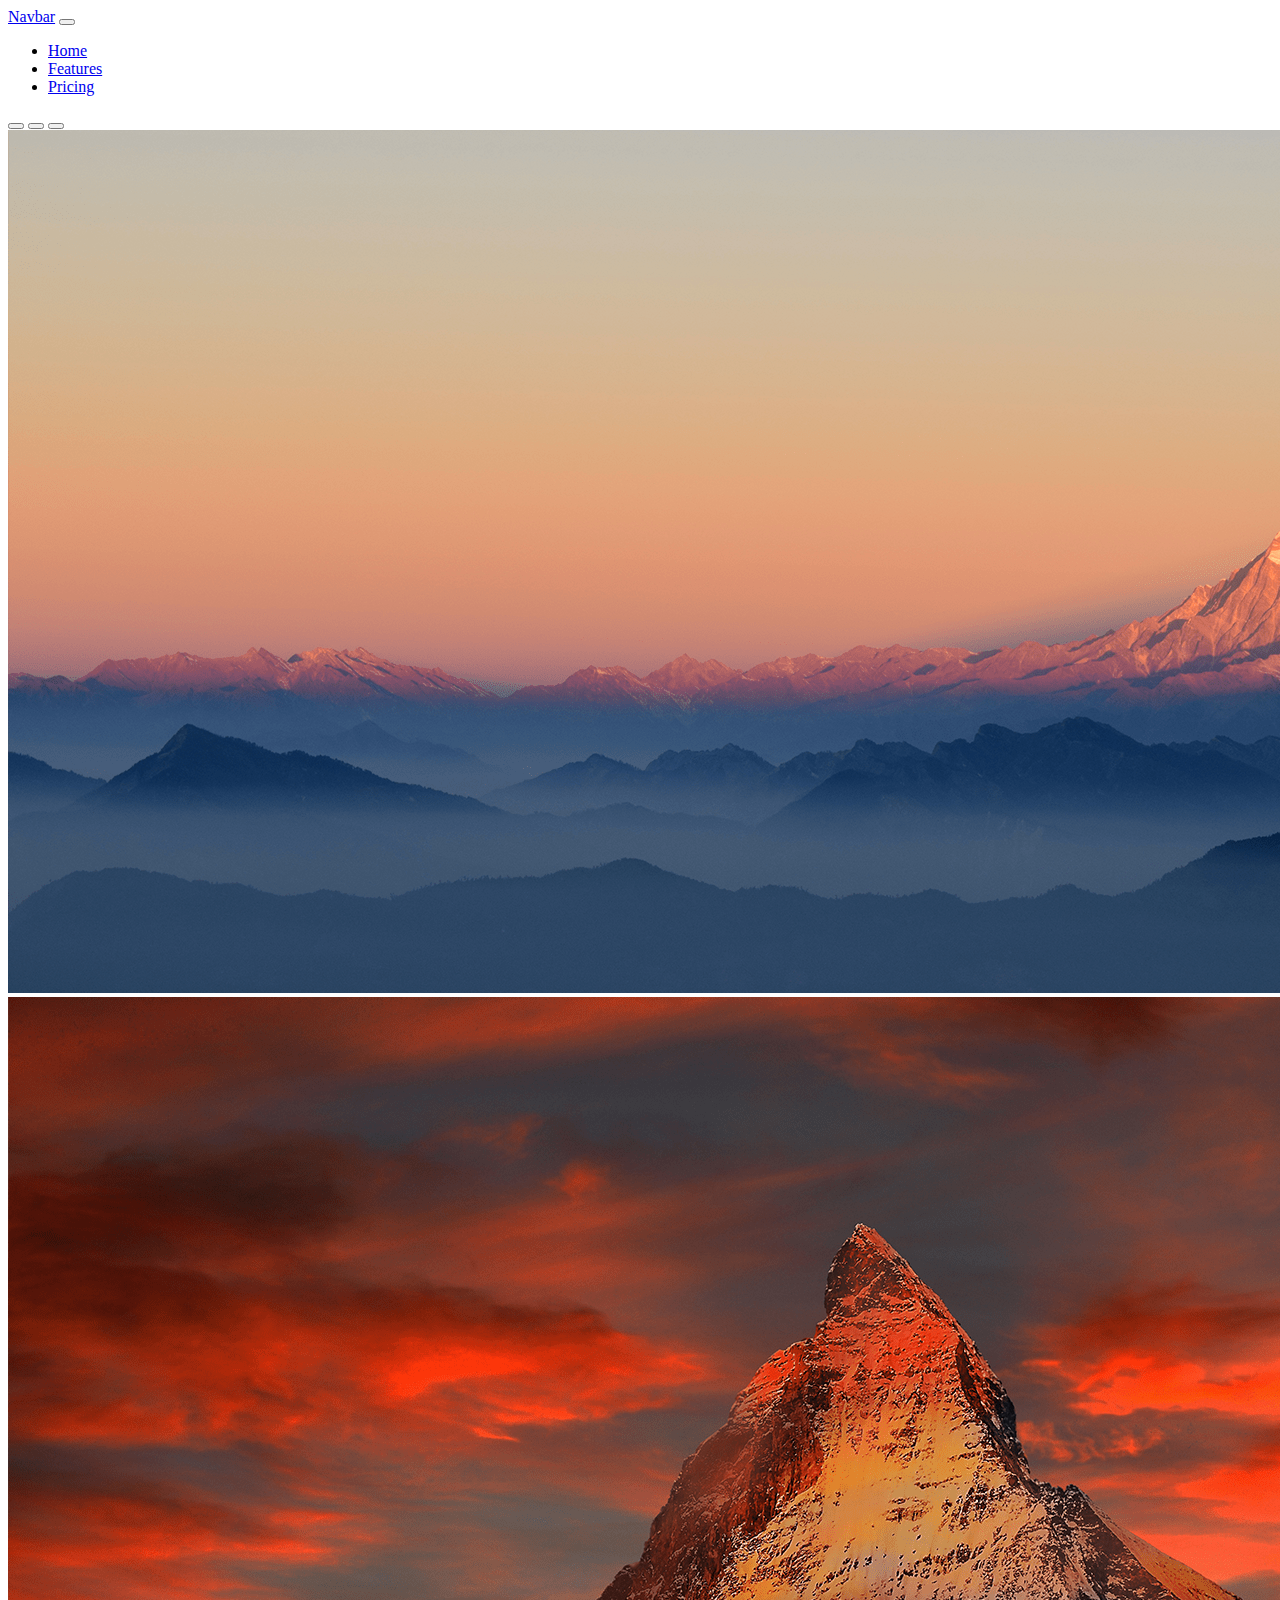
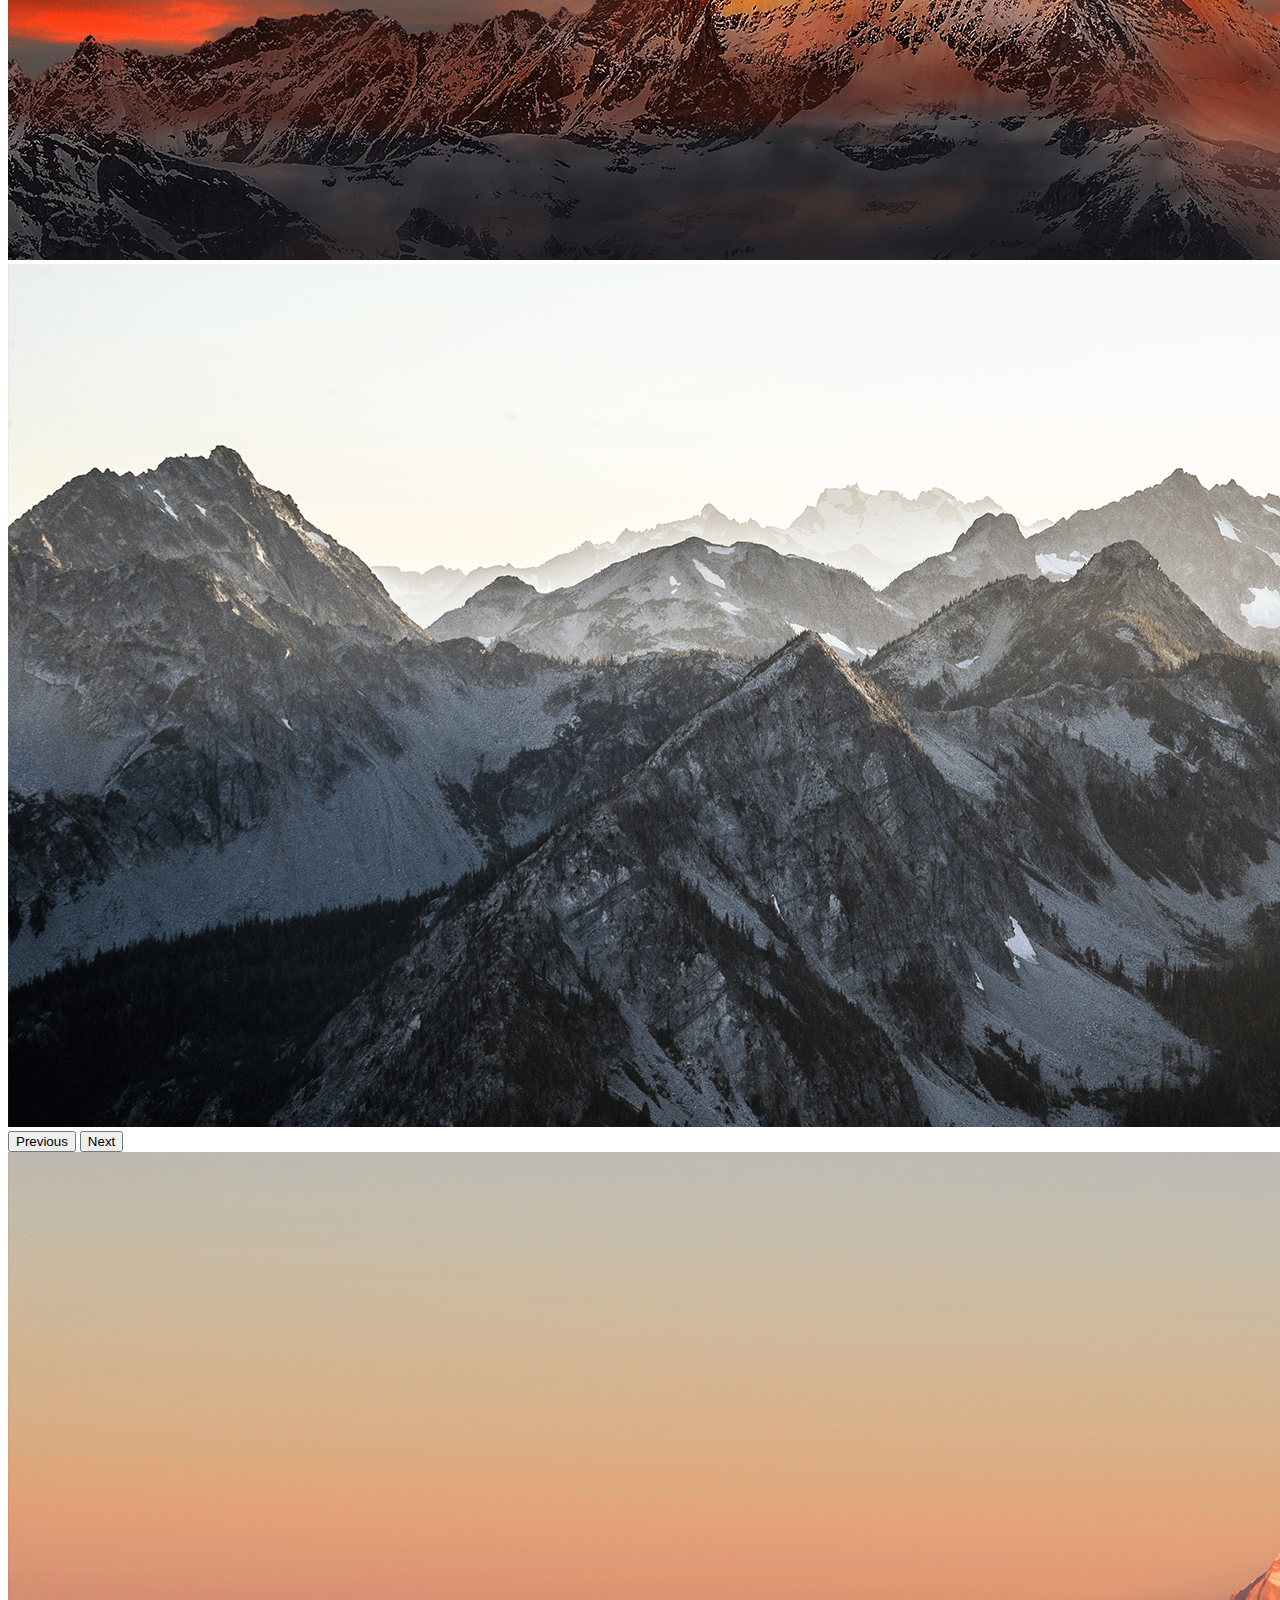
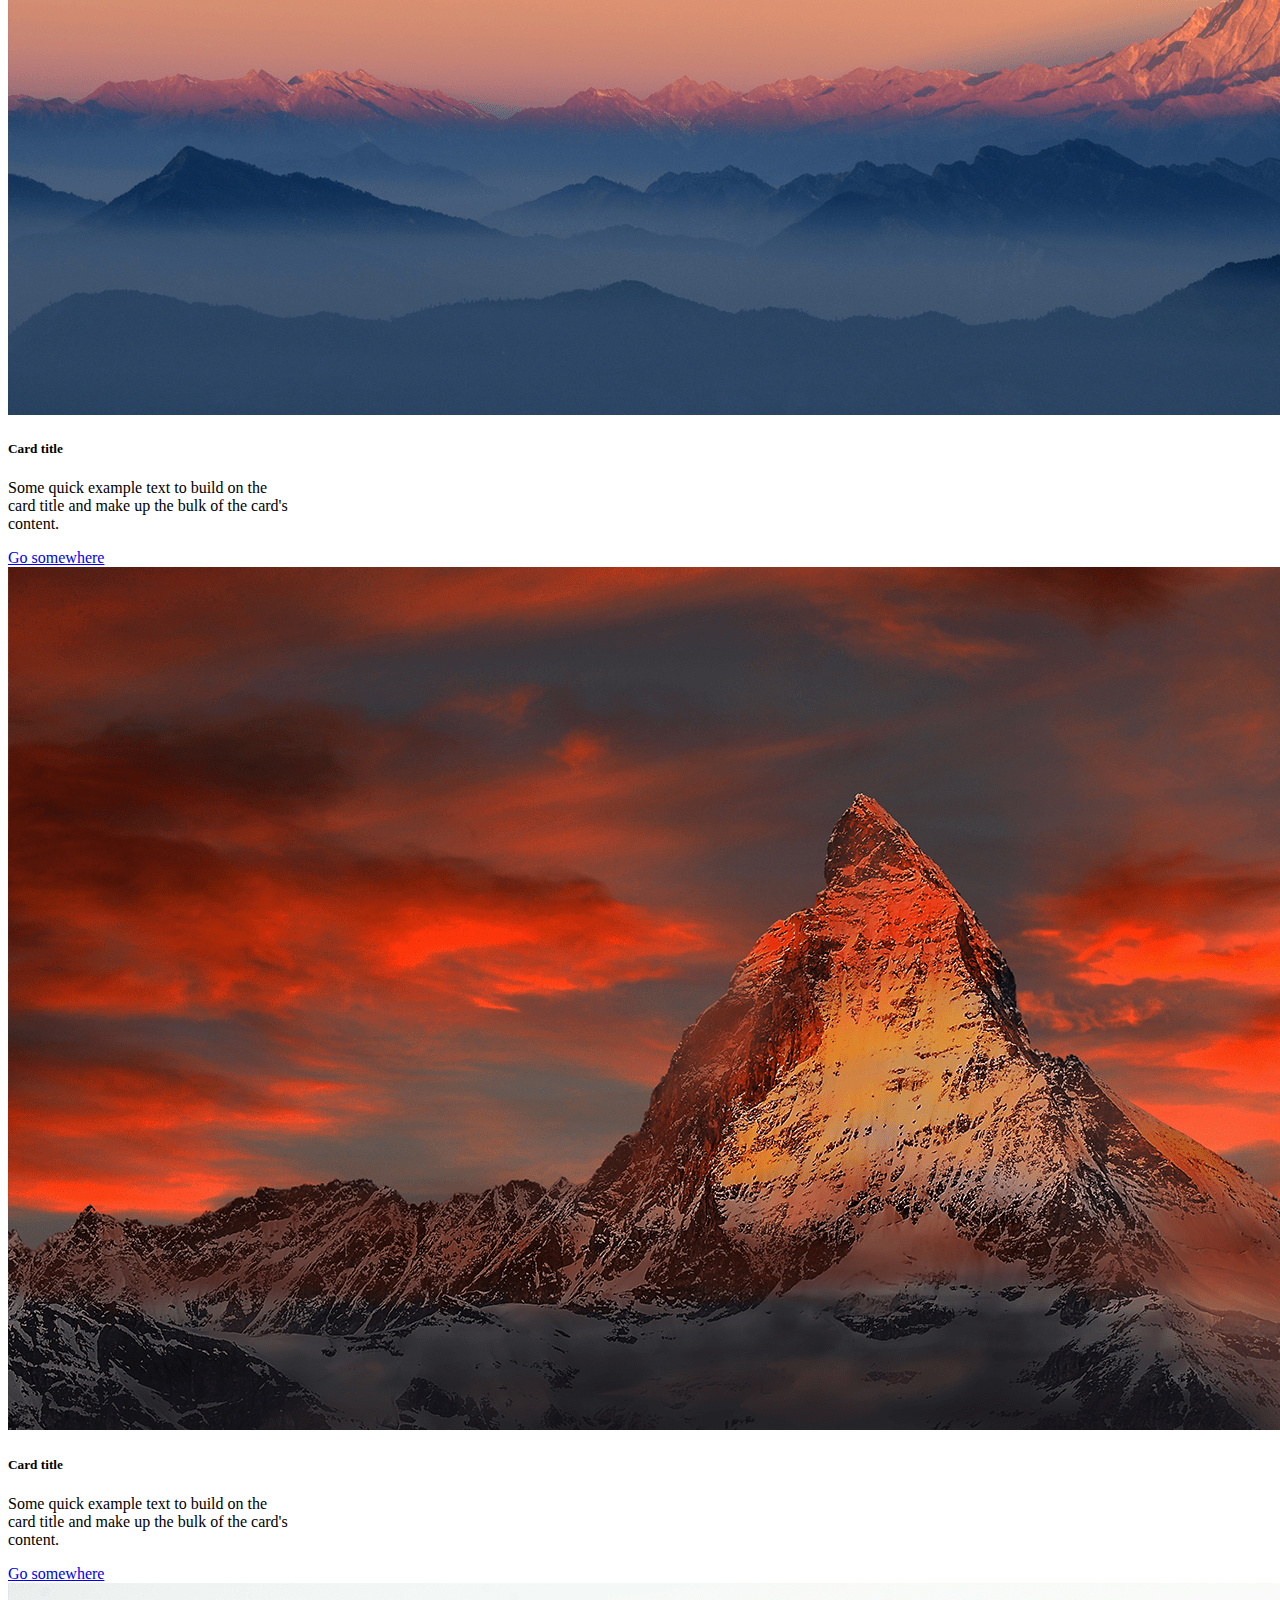
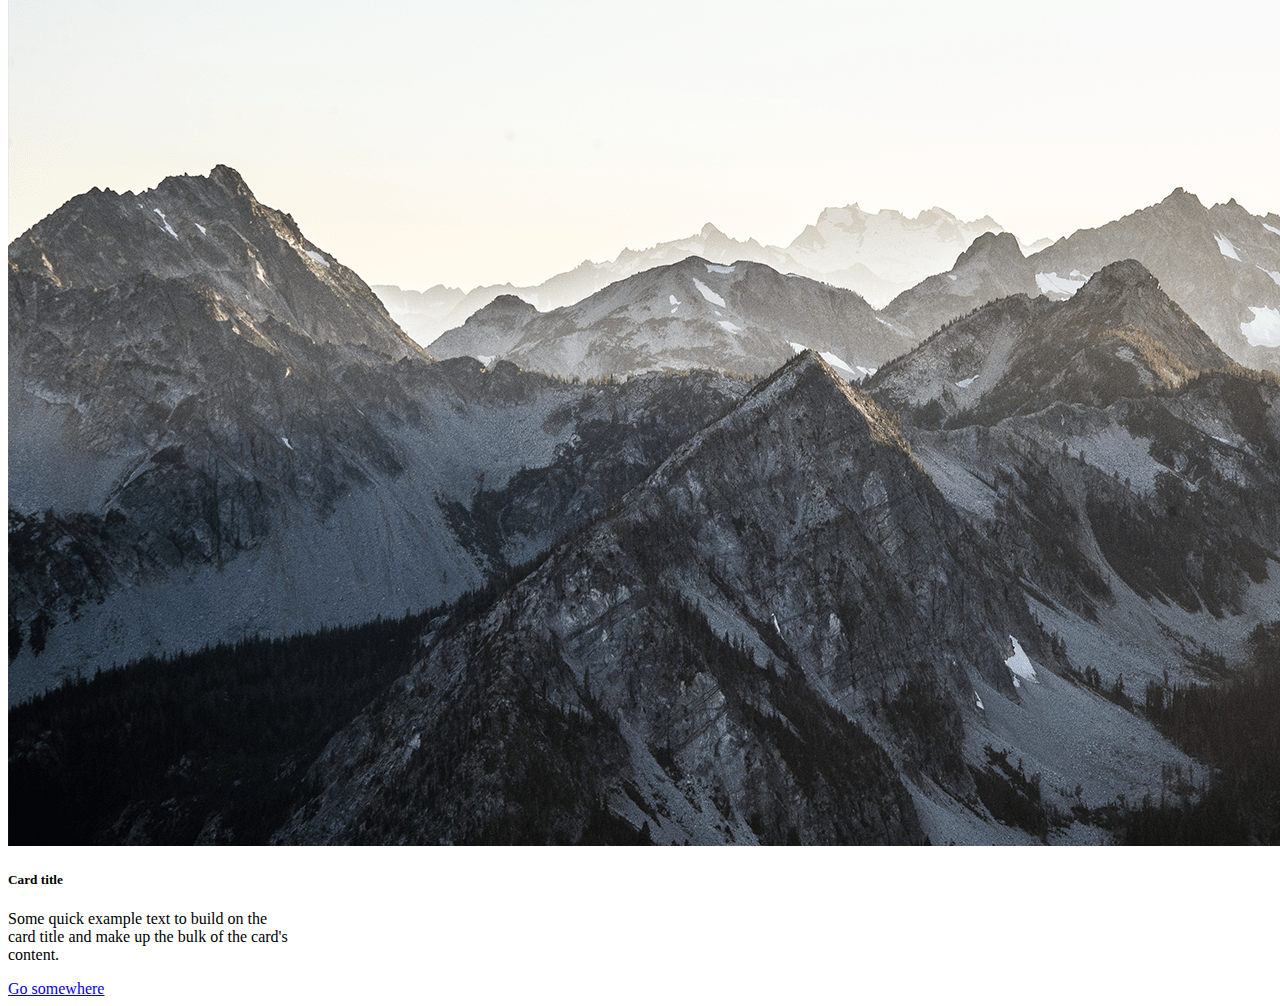
==== index.html @ 95a9868f "Initial commit" ====
<!doctype html>
<html lang="en">
  <head>
    <!-- Required meta tags -->
    <meta charset="utf-8">
    <meta name="viewport" content="width=device-width, initial-scale=1">

    <!-- Bootstrap CSS -->
    <link href="https://cdn.jsdelivr.net/npm/bootstrap@5.1.3/dist/css/bootstrap.min.css" rel="stylesheet" integrity="sha384-1BmE4kWBq78iYhFldvKuhfTAU6auU8tT94WrHftjDbrCEXSU1oBoqyl2QvZ6jIW3" crossorigin="anonymous">

    <title>Hello, world!</title>
  </head>
  <body>
<!--Navbar-->
    <nav class="navbar navbar-expand-lg navbar-light bg-light">
      <div class="container-fluid">
        <a class="navbar-brand" href="index.html">Navbar</a>
        <button class="navbar-toggler" type="button" data-bs-toggle="collapse" data-bs-target="#navbarNav" aria-controls="navbarNav" aria-expanded="false" aria-label="Toggle navigation">
          <span class="navbar-toggler-icon"></span>
        </button>
        <div class="collapse navbar-collapse" id="navbarNav">
          <ul class="navbar-nav">
            <li class="nav-item">
              <a class="nav-link active" aria-current="page" href="#">Home</a>
            </li>
            <li class="nav-item">
              <a class="nav-link" href="#">Features</a>
            </li>
            <li class="nav-item">
              <a class="nav-link" href="#">Pricing</a>
            </li>
          </ul>
        </div>
      </div>
    </nav>

<!--Carousel-->
<div id="carouselExampleIndicators" class="carousel slide" data-bs-ride="carousel">
  <div class="carousel-indicators">
    <button type="button" data-bs-target="#carouselExampleIndicators" data-bs-slide-to="0" class="active" aria-current="true" aria-label="Slide 1"></button>
    <button type="button" data-bs-target="#carouselExampleIndicators" data-bs-slide-to="1" aria-label="Slide 2"></button>
    <button type="button" data-bs-target="#carouselExampleIndicators" data-bs-slide-to="2" aria-label="Slide 3"></button>
  </div>
  <div class="carousel-inner">
    <div class="carousel-item active">
      <img src="img/mountains.png" class="d-block w-100" alt="mountains">
    </div>
    <div class="carousel-item">
      <img src="img/red.png" class="d-block w-100" alt="red">
    </div>
    <div class="carousel-item">
      <img src="img/snow.png" class="d-block w-100" alt="snow">
    </div>
  </div>
  <button class="carousel-control-prev" type="button" data-bs-target="#carouselExampleIndicators" data-bs-slide="prev">
    <span class="carousel-control-prev-icon" aria-hidden="true"></span>
    <span class="visually-hidden">Previous</span>
  </button>
  <button class="carousel-control-next" type="button" data-bs-target="#carouselExampleIndicators" data-bs-slide="next">
    <span class="carousel-control-next-icon" aria-hidden="true"></span>
    <span class="visually-hidden">Next</span>
  </button>
</div>

<!--Cards-->

<div class="container">
  <div class="row">
    <div class="col-md-4">
      <div class="card" style="width: 18rem;">
        <img src="img/mountains.png" class="card-img-top" alt="mountains">
        <div class="card-body">
          <h5 class="card-title">Card title</h5>
          <p class="card-text">Some quick example text to build on the card title and make up the bulk of the card's content.</p>
          <a href="#" class="btn btn-primary">Go somewhere</a>
        </div>
      </div>
    </div>
    <div class="col-md-4">
      <div class="card" style="width: 18rem;">
        <img src="img/red.png" class="card-img-top" alt="red">
        <div class="card-body">
          <h5 class="card-title">Card title</h5>
          <p class="card-text">Some quick example text to build on the card title and make up the bulk of the card's content.</p>
          <a href="#" class="btn btn-primary">Go somewhere</a>
        </div>
      </div>
    </div>
    <div class="col-md-4">
      <div class="card" style="width: 18rem;">
        <img src="img/snow.png" class="card-img-top" alt="snow">
        <div class="card-body">
          <h5 class="card-title">Card title</h5>
          <p class="card-text">Some quick example text to build on the card title and make up the bulk of the card's content.</p>
          <a href="#" class="btn btn-primary">Go somewhere</a>
        </div>
      </div>
    </div>
  </div>
</div>

    <!-- Option 1: Bootstrap Bundle with Popper -->
    <script src="https://cdn.jsdelivr.net/npm/bootstrap@5.1.3/dist/js/bootstrap.bundle.min.js" integrity="sha384-ka7Sk0Gln4gmtz2MlQnikT1wXgYsOg+OMhuP+IlRH9sENBO0LRn5q+8nbTov4+1p" crossorigin="anonymous"></script>

  </body>
</html>
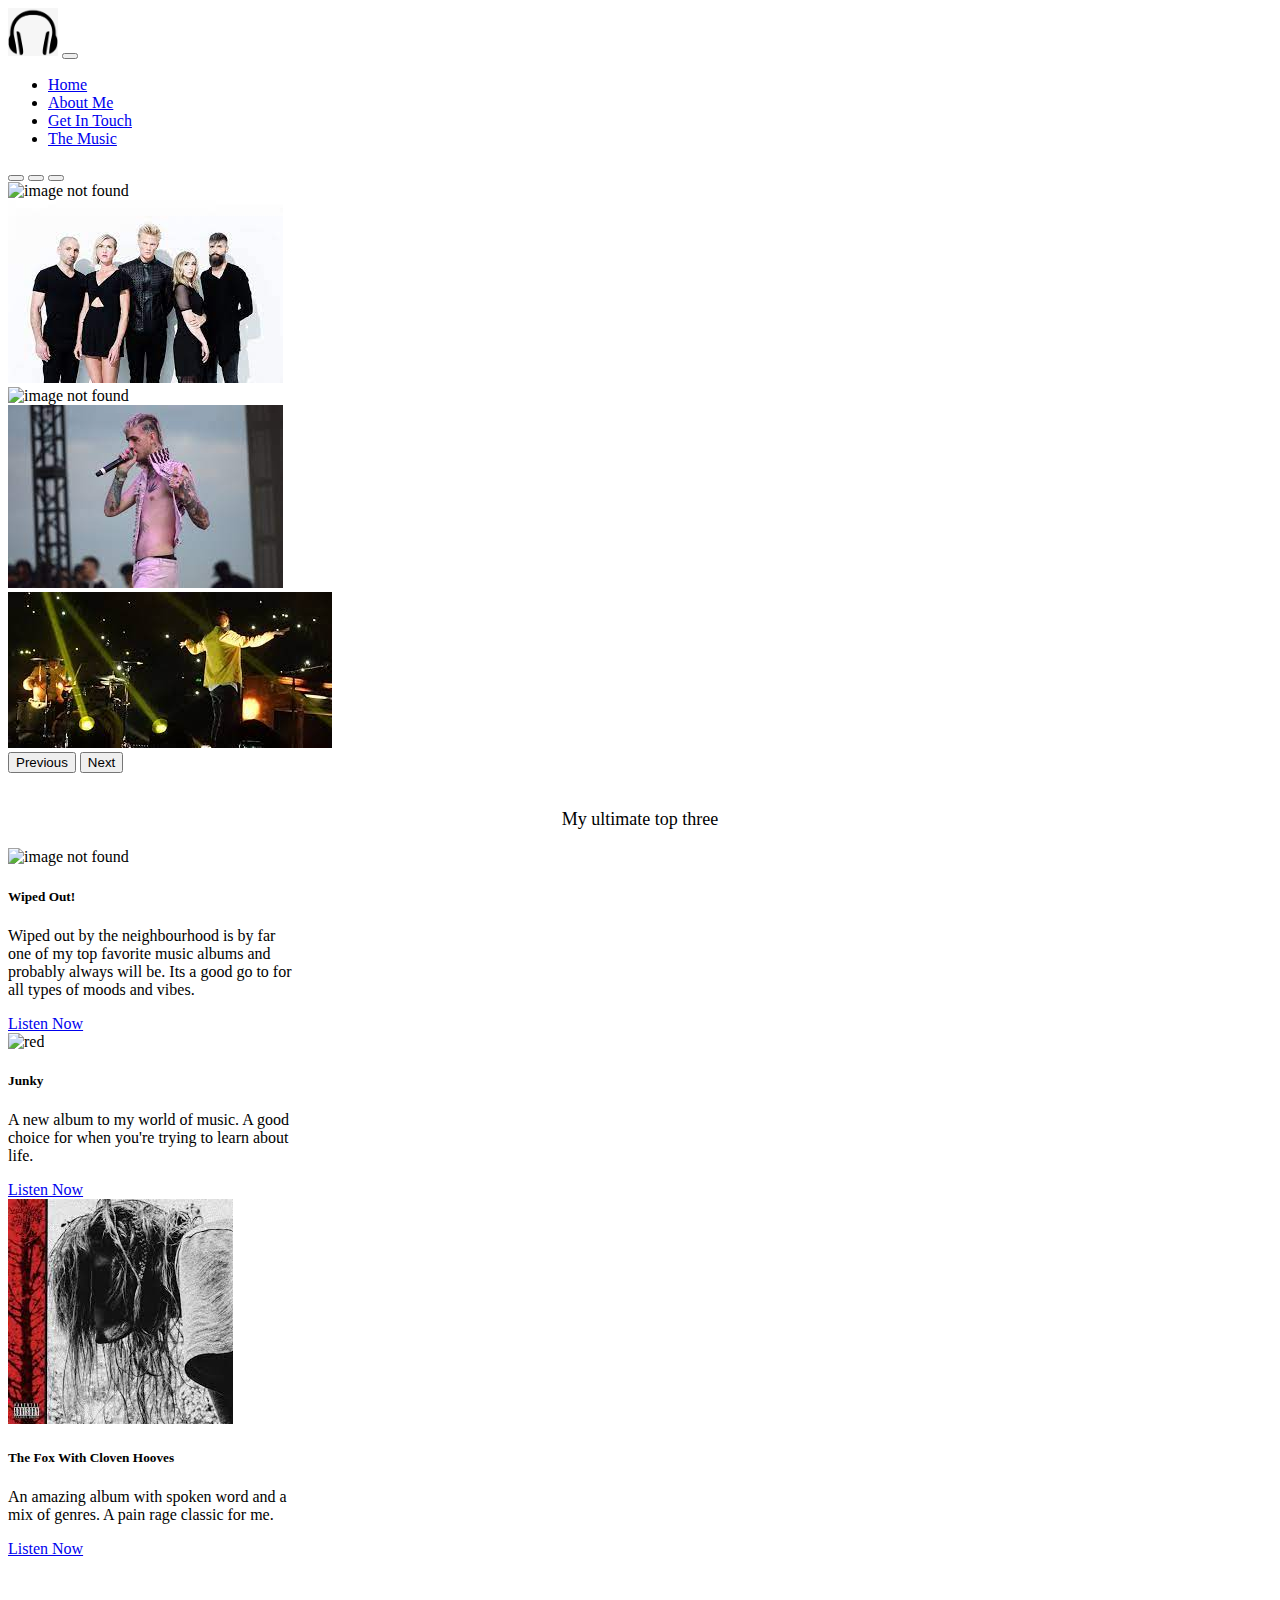
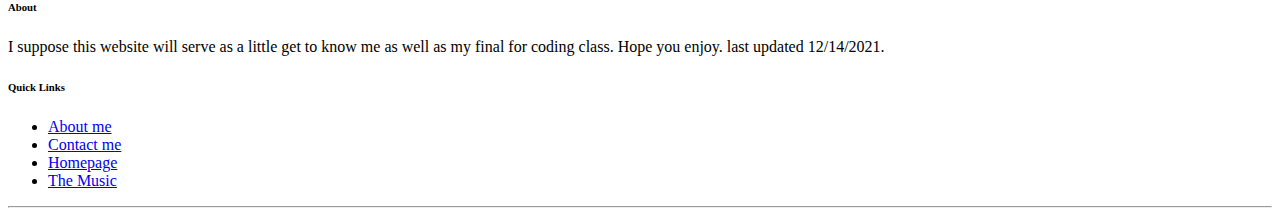
==== commit b94a7faa: "changes and added material" ====
--- a/index.html
+++ b/index.html
@@ -8,26 +8,29 @@
     <!-- Bootstrap CSS -->
     <link href="https://cdn.jsdelivr.net/npm/bootstrap@5.1.3/dist/css/bootstrap.min.css" rel="stylesheet" integrity="sha384-1BmE4kWBq78iYhFldvKuhfTAU6auU8tT94WrHftjDbrCEXSU1oBoqyl2QvZ6jIW3" crossorigin="anonymous">
 
-    <title>Hello, world!</title>
+    <title>MusicHub</title>
   </head>
-  <body>
+  <body class="back">
 <!--Navbar-->
     <nav class="navbar navbar-expand-lg navbar-light bg-light">
       <div class="container-fluid">
-        <a class="navbar-brand" href="index.html">Navbar</a>
+        <a class="navbar-brand" href="index.html"><img src="[data-uri]" alt="JK!" width="50px"></a>
         <button class="navbar-toggler" type="button" data-bs-toggle="collapse" data-bs-target="#navbarNav" aria-controls="navbarNav" aria-expanded="false" aria-label="Toggle navigation">
           <span class="navbar-toggler-icon"></span>
         </button>
         <div class="collapse navbar-collapse" id="navbarNav">
           <ul class="navbar-nav">
             <li class="nav-item">
-              <a class="nav-link active" aria-current="page" href="#">Home</a>
+              <a class="nav-link active" aria-current="page" href="index.html">Home</a>
             </li>
             <li class="nav-item">
-              <a class="nav-link" href="#">Features</a>
+              <a class="nav-link" href="about.html">About Me</a>
             </li>
             <li class="nav-item">
-              <a class="nav-link" href="#">Pricing</a>
+              <a class="nav-link" href="contact.html">Get In Touch</a>
+            </li>
+            <li class="nav-item">
+              <a class="nav-link" href="listing.html">The Music</a>
             </li>
           </ul>
         </div>
@@ -43,15 +46,20 @@
   </div>
   <div class="carousel-inner">
     <div class="carousel-item active">
-      <img src="img/mountains.png" class="d-block w-100" alt="mountains">
+      <img src="https://www.eventworld.co/blob/images/pg/the-neighbourhood_d891779f37_ecmlt.jpg" class="d-block w-100" alt="image not found">
     </div>
     <div class="carousel-item">
-      <img src="img/red.png" class="d-block w-100" alt="red">
-    </div>
-    <div class="carousel-item">
-      <img src="img/snow.png" class="d-block w-100" alt="snow">
-    </div>
+      <img src="[data-uri]" class="d-block w-100" alt="image not found">
   </div>
+  <div class="carousel-item">
+    <img src="https://encrypted-tbn0.gstatic.com/images?q=tbn:ANd9GcTKnVkp6gjslGzvlGh_JPwGSPhGqjJhtdOdfg&usqp=CAU" class="d-block w-100" alt="image not found">
+</div>
+<div class="carousel-item">
+  <img src="[data-uri]" class="d-block w-100" alt="image not found">
+</div>
+<div class="carousel-item">
+  <img src="[data-uri]" class="d-block w-100" alt="image not found">
+</div>
   <button class="carousel-control-prev" type="button" data-bs-target="#carouselExampleIndicators" data-bs-slide="prev">
     <span class="carousel-control-prev-icon" aria-hidden="true"></span>
     <span class="visually-hidden">Previous</span>
@@ -63,36 +71,38 @@
 </div>
 
 <!--Cards-->
+<br>
+<p style="text-align: center; font-size: large;">My ultimate top three</p>
 
 <div class="container">
   <div class="row">
     <div class="col-md-4">
       <div class="card" style="width: 18rem;">
-        <img src="img/mountains.png" class="card-img-top" alt="mountains">
+        <img src="https://www.chicagotribune.com/resizer/iDoQNbKmMlN5HZlDbd6IblnFRkE=/1200x0/top/arc-anglerfish-arc2-prod-tronc.s3.amazonaws.com/public/VDIMUDPUQRHUXA25F7LS44EIYY.jpg"class="card-img-top" alt="image not found">
         <div class="card-body">
-          <h5 class="card-title">Card title</h5>
-          <p class="card-text">Some quick example text to build on the card title and make up the bulk of the card's content.</p>
-          <a href="#" class="btn btn-primary">Go somewhere</a>
+          <h5 class="card-title">Wiped Out!</h5>
+          <p class="card-text">Wiped out by the neighbourhood is by far one of my top favorite music albums and probably always will be. Its a good go to for all types of moods and vibes.</p>
+          <a href="https://music.youtube.com/playlist?list=OLAK5uy_n5nwI1mtsc4bG4-QDm7iHspPRKDoH-F3k" class="btn btn-primary">Listen Now</a>
         </div>
       </div>
     </div>
     <div class="col-md-4">
       <div class="card" style="width: 18rem;">
-        <img src="img/red.png" class="card-img-top" alt="red">
+        <img src="https://m.media-amazon.com/images/I/61MGjZW5aPL._SS500_.jpg" class="card-img-top" alt="red">
         <div class="card-body">
-          <h5 class="card-title">Card title</h5>
-          <p class="card-text">Some quick example text to build on the card title and make up the bulk of the card's content.</p>
-          <a href="#" class="btn btn-primary">Go somewhere</a>
+          <h5 class="card-title">Junky</h5>
+          <p class="card-text">A new album to my world of music. A good choice for when you're trying to learn about life.</p>
+          <a href="https://music.youtube.com/playlist?list=OLAK5uy_kbJbEJsT962DfH9ckKIuR04ls238AN9fg" class="btn btn-primary">Listen Now</a>
         </div>
       </div>
     </div>
     <div class="col-md-4">
       <div class="card" style="width: 18rem;">
-        <img src="img/snow.png" class="card-img-top" alt="snow">
+        <img src="[data-uri]" class="card-img-top" alt="snow">
         <div class="card-body">
-          <h5 class="card-title">Card title</h5>
-          <p class="card-text">Some quick example text to build on the card title and make up the bulk of the card's content.</p>
-          <a href="#" class="btn btn-primary">Go somewhere</a>
+          <h5 class="card-title">The Fox With Cloven Hooves</h5>
+          <p class="card-text">An amazing album with spoken word and a mix of genres. A pain rage classic for me.</p>
+          <a href="https://music.youtube.com/playlist?list=OLAK5uy_lhIupWfN0rPVX6nOnYSZfzpCu_T0duy8c" class="btn btn-primary">Listen Now</a>
         </div>
       </div>
     </div>
@@ -101,6 +111,35 @@
 
     <!-- Option 1: Bootstrap Bundle with Popper -->
     <script src="https://cdn.jsdelivr.net/npm/bootstrap@5.1.3/dist/js/bootstrap.bundle.min.js" integrity="sha384-ka7Sk0Gln4gmtz2MlQnikT1wXgYsOg+OMhuP+IlRH9sENBO0LRn5q+8nbTov4+1p" crossorigin="anonymous"></script>
+  <br>
+    <!-- Site footer -->
+    <footer class="site-footer">
+      <div class="container">
+        <div class="row">
+          <div class="col-sm-12 col-md-6">
+            <h6>About</h6>
+            <p class="text-justify"> I suppose this website will serve as a little get to know me as well as my final for coding class. Hope you enjoy. last updated 12/14/2021.</p>
+          </div>
+
+    
+          <div class="col-xs-6 col-md-3">
+            <h6>Quick Links</h6>
+            <ul class="footer-links">
+              <li><a href="about.html">About me</a></li>
+              <li><a href="contact.html">Contact me</a></li>
+              <li><a href="index.html">Homepage</a></li>
+              <li><a href="listing.html">The Music</a></li>
+           </ul>
+          </div>
+        </div>
+        <hr>
+      </div>
+      <div class="container">
+        <div class="row">
+          <div class="col-md-8 col-sm-6 col-xs-12">
+        </div>
+      </div>
+</footer>
 
   </body>
 </html>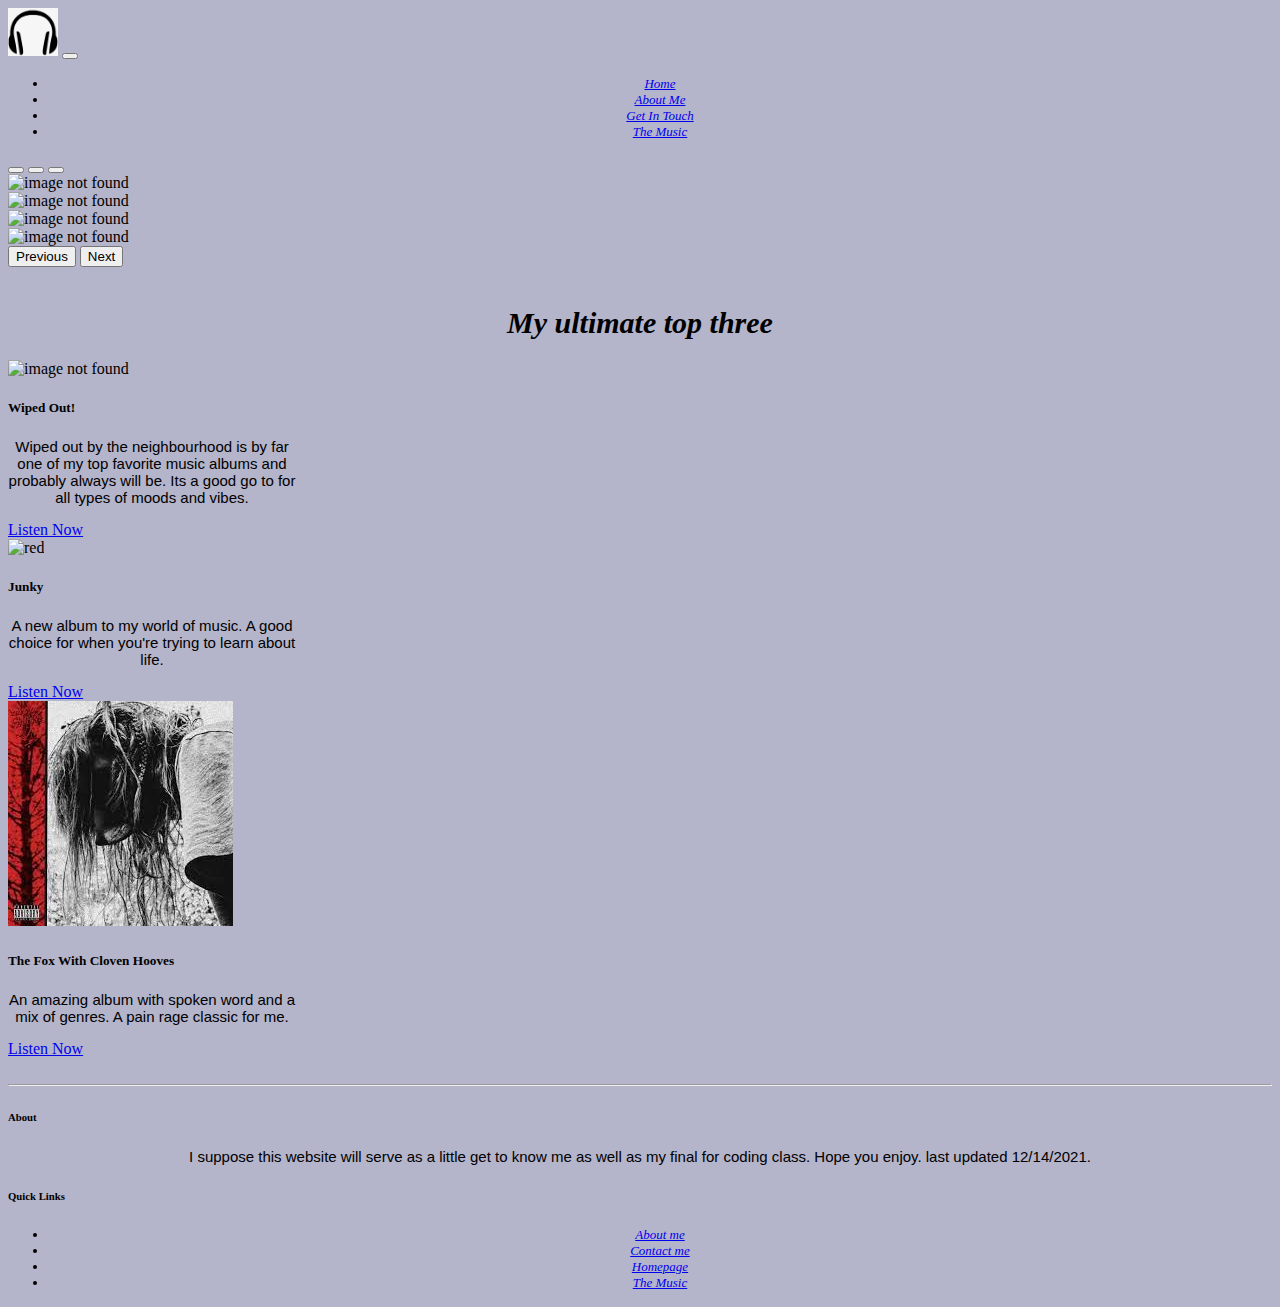
==== commit 6c5d718a: "index finish" ====
--- a/index.html
+++ b/index.html
@@ -7,12 +7,13 @@
 
     <!-- Bootstrap CSS -->
     <link href="https://cdn.jsdelivr.net/npm/bootstrap@5.1.3/dist/css/bootstrap.min.css" rel="stylesheet" integrity="sha384-1BmE4kWBq78iYhFldvKuhfTAU6auU8tT94WrHftjDbrCEXSU1oBoqyl2QvZ6jIW3" crossorigin="anonymous">
+    <link rel="stylesheet" href="styles.css">
 
     <title>MusicHub</title>
   </head>
   <body class="back">
 <!--Navbar-->
-    <nav class="navbar navbar-expand-lg navbar-light bg-light">
+    <nav class="navbar navbar-expand-lg navbar-light bg-light" class="headfoot">
       <div class="container-fluid">
         <a class="navbar-brand" href="index.html"><img src="[data-uri]" alt="JK!" width="50px"></a>
         <button class="navbar-toggler" type="button" data-bs-toggle="collapse" data-bs-target="#navbarNav" aria-controls="navbarNav" aria-expanded="false" aria-label="Toggle navigation">
@@ -49,16 +50,13 @@
       <img src="https://www.eventworld.co/blob/images/pg/the-neighbourhood_d891779f37_ecmlt.jpg" class="d-block w-100" alt="image not found">
     </div>
     <div class="carousel-item">
-      <img src="[data-uri]" class="d-block w-100" alt="image not found">
+      <img src="https://lh3.googleusercontent.com/proxy/IOi8cA1ffkRv8gQfl7rMSUz-if0uxwB-j5NvHJ7UaOYBeDgNXLvH0PjLH3Q2fXY1fS5CY9dd-rf0Ao-4stdKUqJopdlbNRx7qMpSst4NugA1GH1_n1tr_mMpwrl9GSmAgHRVs4bXLt66rlkS2O1QAMpnCFW7CG9TozQJjs9cCZSeNeWmvMb62cH00MRAu2MD3-Q" class="d-block w-100" alt="image not found">
   </div>
   <div class="carousel-item">
-    <img src="https://encrypted-tbn0.gstatic.com/images?q=tbn:ANd9GcTKnVkp6gjslGzvlGh_JPwGSPhGqjJhtdOdfg&usqp=CAU" class="d-block w-100" alt="image not found">
+    <img src=https://www.nanaimobulletin.com/wp-content/uploads/2017/03/web1_170320-BPD-M-mother-mother.jpg class="d-block w-100" alt="image not found">
 </div>
 <div class="carousel-item">
-  <img src="[data-uri]" class="d-block w-100" alt="image not found">
-</div>
-<div class="carousel-item">
-  <img src="[data-uri]" class="d-block w-100" alt="image not found">
+  <img src="https://static01.nyt.com/images/2018/07/19/arts/19album-internet1/merlin_141177372_a142a45e-bfc2-451c-a19d-456191f86f81-superJumbo.jpg" class="d-block w-100" alt="image not found">
 </div>
   <button class="carousel-control-prev" type="button" data-bs-target="#carouselExampleIndicators" data-bs-slide="prev">
     <span class="carousel-control-prev-icon" aria-hidden="true"></span>
@@ -72,7 +70,7 @@
 
 <!--Cards-->
 <br>
-<p style="text-align: center; font-size: large;">My ultimate top three</p>
+<p style="text-align: center; font-size: large;"><h1>My ultimate top three<h1></h1></p>
 
 <div class="container">
   <div class="row">
@@ -113,7 +111,8 @@
     <script src="https://cdn.jsdelivr.net/npm/bootstrap@5.1.3/dist/js/bootstrap.bundle.min.js" integrity="sha384-ka7Sk0Gln4gmtz2MlQnikT1wXgYsOg+OMhuP+IlRH9sENBO0LRn5q+8nbTov4+1p" crossorigin="anonymous"></script>
   <br>
     <!-- Site footer -->
-    <footer class="site-footer">
+    <hr>
+    <footer class="site-footer" class="headfoot">
       <div class="container">
         <div class="row">
           <div class="col-sm-12 col-md-6">
@@ -132,7 +131,7 @@
            </ul>
           </div>
         </div>
-        <hr>
+    
       </div>
       <div class="container">
         <div class="row">
--- a/styles.css
+++ b/styles.css
@@ -0,0 +1,7 @@
+.back {background-color:rgb(180, 180, 202);}
+.maintex {color: rgb(38, 36, 44); font-size: 18px;font-family: 'Franklin Gothic Medium', 'Arial Narrow', Arial, sans-serif;}
+.cartex {color:#7CA5B8;}
+.headfoot {color:#093647; font-size: 20px;font-family: 'Franklin Gothic Medium', 'Arial Narrow', Arial, sans-serif;font-style: italic; background-color: oldlace;}
+p{font-size: 15px; font-family: 'Franklin Gothic Medium', 'Arial Narrow', Arial, sans-serif; text-align: center;}
+li{font-style: italic;font-size: 13px;text-align: center;}
+h1{font-size: 30px; font-style: italic; font-weight:bolder ;text-align: center;}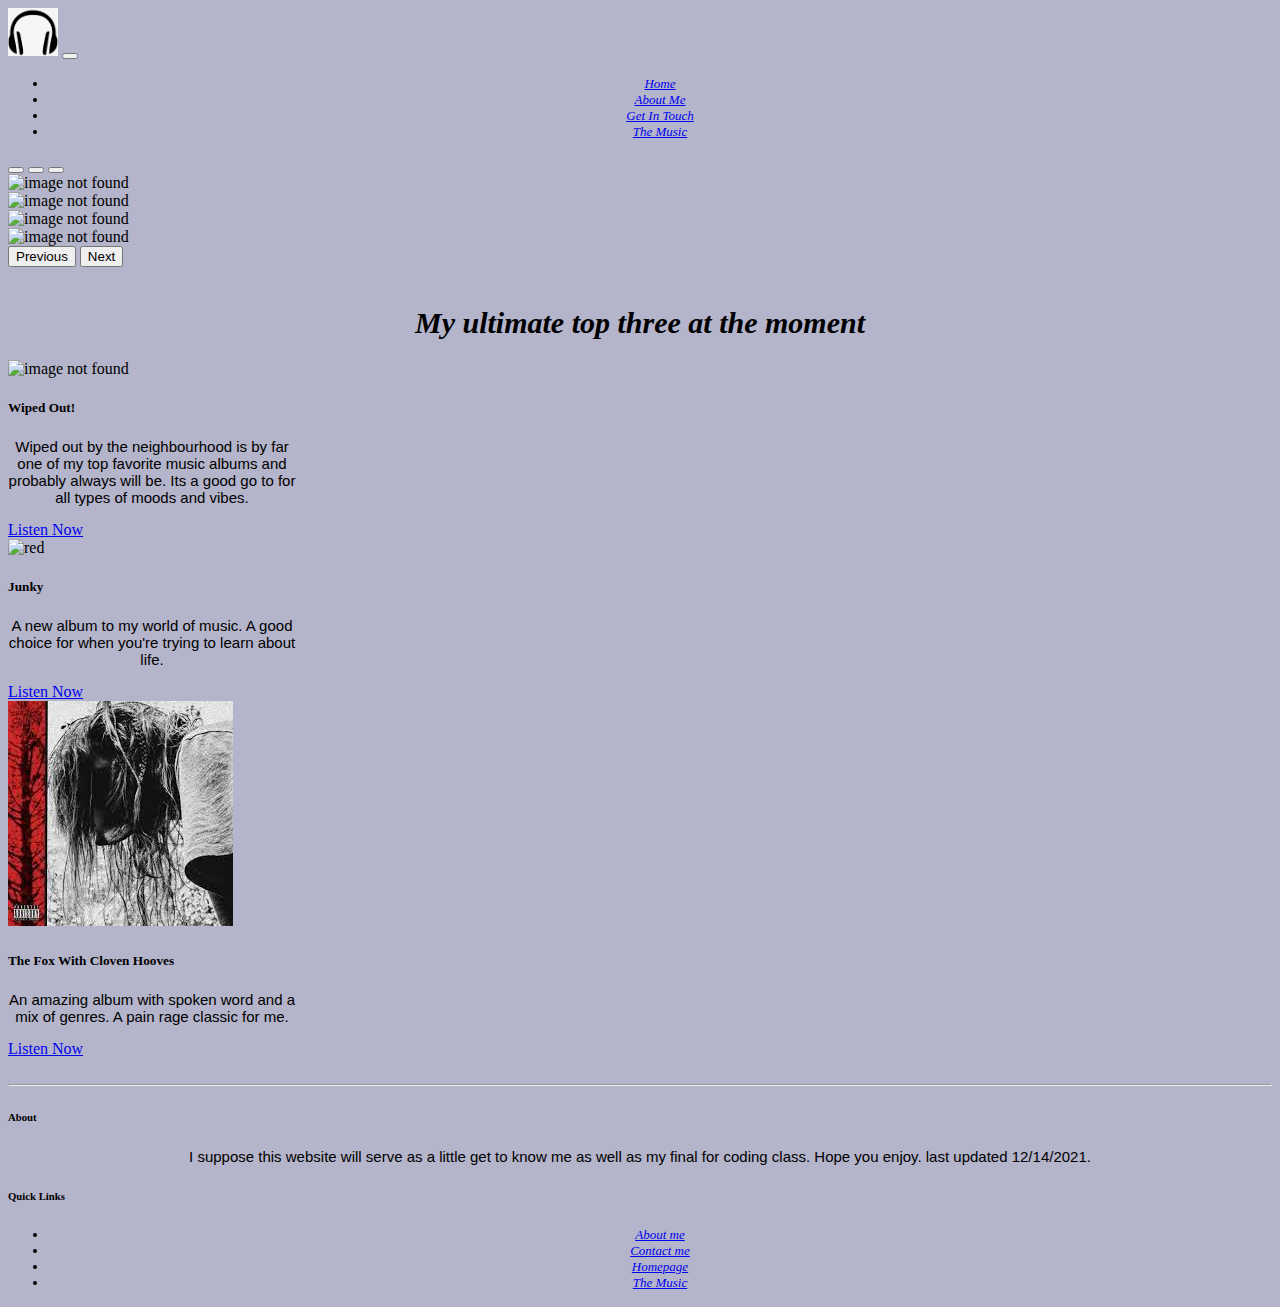
==== commit 4f576b0c: "about me finish" ====
--- a/index.html
+++ b/index.html
@@ -70,7 +70,7 @@
 
 <!--Cards-->
 <br>
-<p style="text-align: center; font-size: large;"><h1>My ultimate top three<h1></h1></p>
+<p style="text-align: center; font-size: large;"><h1>My ultimate top three at the moment<h1></h1></p>
 
 <div class="container">
   <div class="row">
--- a/styles.css
+++ b/styles.css
@@ -4,4 +4,10 @@
 .headfoot {color:#093647; font-size: 20px;font-family: 'Franklin Gothic Medium', 'Arial Narrow', Arial, sans-serif;font-style: italic; background-color: oldlace;}
 p{font-size: 15px; font-family: 'Franklin Gothic Medium', 'Arial Narrow', Arial, sans-serif; text-align: center;}
 li{font-style: italic;font-size: 13px;text-align: center;}
-h1{font-size: 30px; font-style: italic; font-weight:bolder ;text-align: center;}+h1{font-size: 30px; font-style: italic; font-weight:bolder ;text-align: center;}
+.center {
+    display: block;
+    margin-left: auto;
+    margin-right: auto;
+    width: 50%;
+  }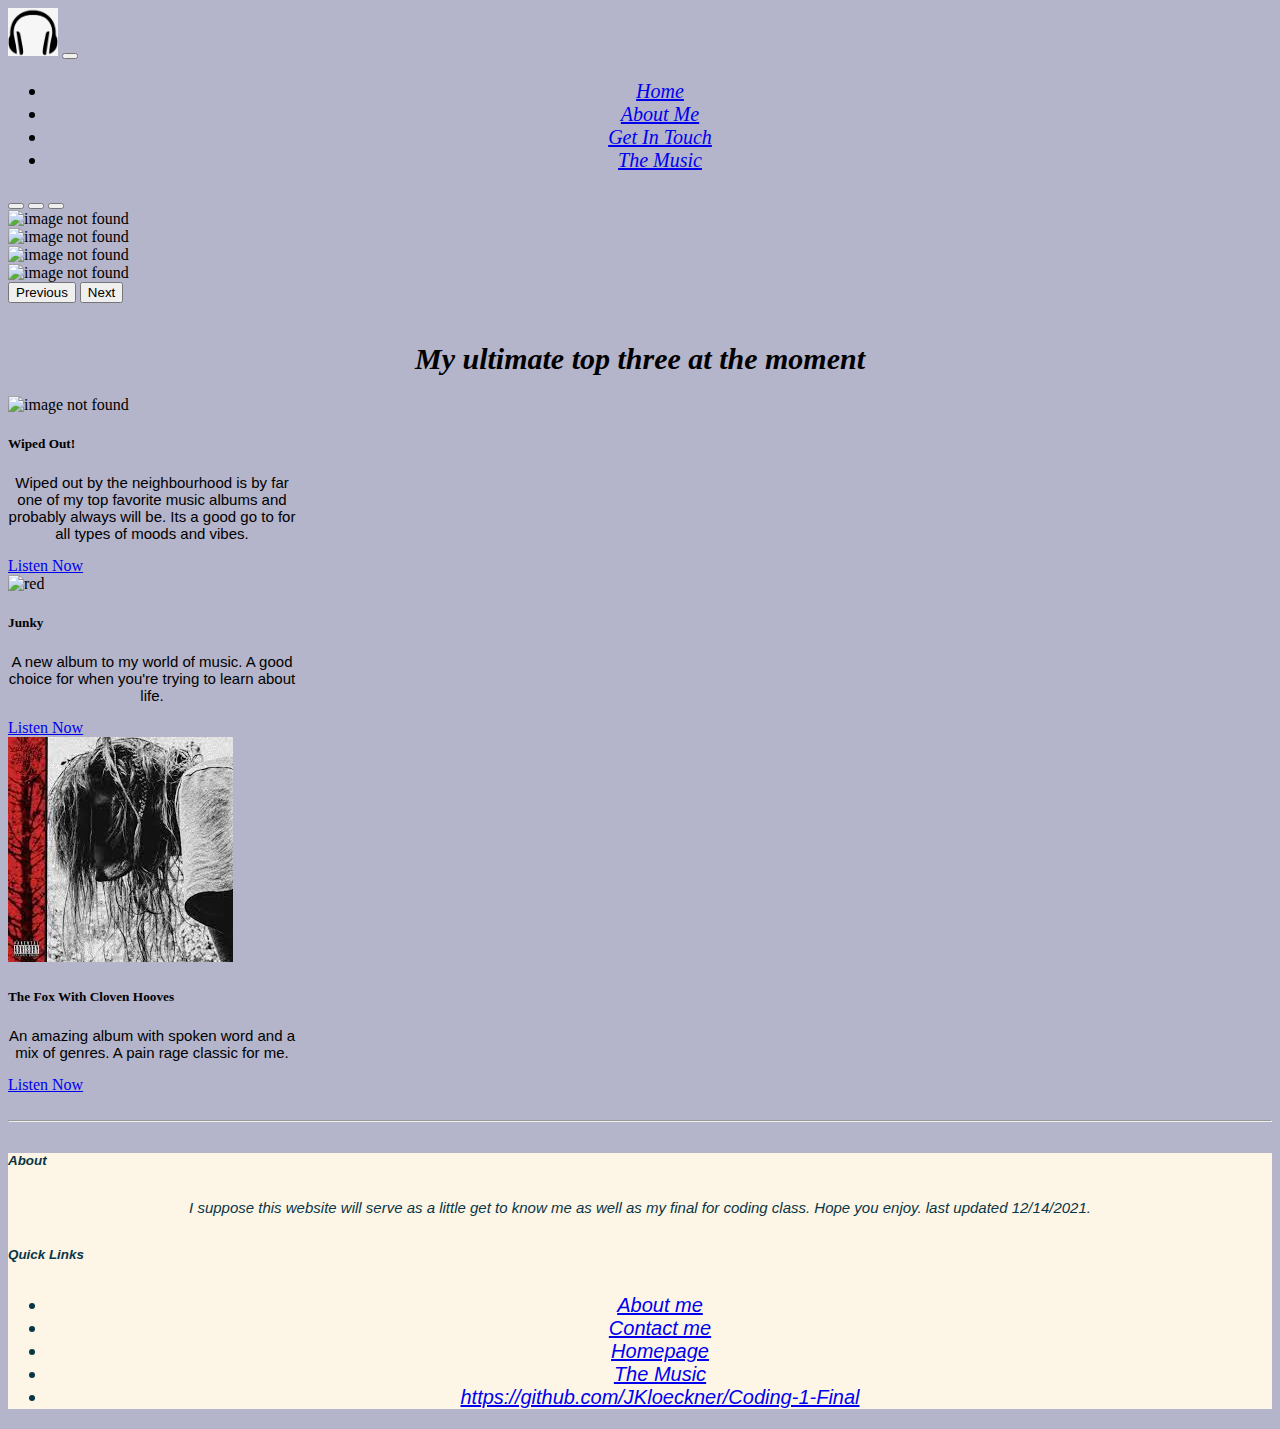
==== commit c30a3fcc: "contact finish" ====
--- a/index.html
+++ b/index.html
@@ -112,7 +112,7 @@
   <br>
     <!-- Site footer -->
     <hr>
-    <footer class="site-footer" class="headfoot">
+    <footer class="headfoot" class="site-footer">
       <div class="container">
         <div class="row">
           <div class="col-sm-12 col-md-6">
@@ -128,6 +128,7 @@
               <li><a href="contact.html">Contact me</a></li>
               <li><a href="index.html">Homepage</a></li>
               <li><a href="listing.html">The Music</a></li>
+              <li><a href="https://github.com/JKloeckner/Coding-1-Final">https://github.com/JKloeckner/Coding-1-Final</a></li>
            </ul>
           </div>
         </div>
--- a/styles.css
+++ b/styles.css
@@ -2,12 +2,12 @@
 .maintex {color: rgb(38, 36, 44); font-size: 18px;font-family: 'Franklin Gothic Medium', 'Arial Narrow', Arial, sans-serif;}
 .cartex {color:#7CA5B8;}
 .headfoot {color:#093647; font-size: 20px;font-family: 'Franklin Gothic Medium', 'Arial Narrow', Arial, sans-serif;font-style: italic; background-color: oldlace;}
-p{font-size: 15px; font-family: 'Franklin Gothic Medium', 'Arial Narrow', Arial, sans-serif; text-align: center;}
-li{font-style: italic;font-size: 13px;text-align: center;}
+p{font-size: 15px; font-family:'Franklin Gothic Medium', 'Arial Narrow', Arial, sans-serif;text-align:center}
 h1{font-size: 30px; font-style: italic; font-weight:bolder ;text-align: center;}
 .center {
     display: block;
     margin-left: auto;
     margin-right: auto;
     width: 50%;
-  }+  }
+  ul{font-size: 20px;text-align: center; font-style: italic;}